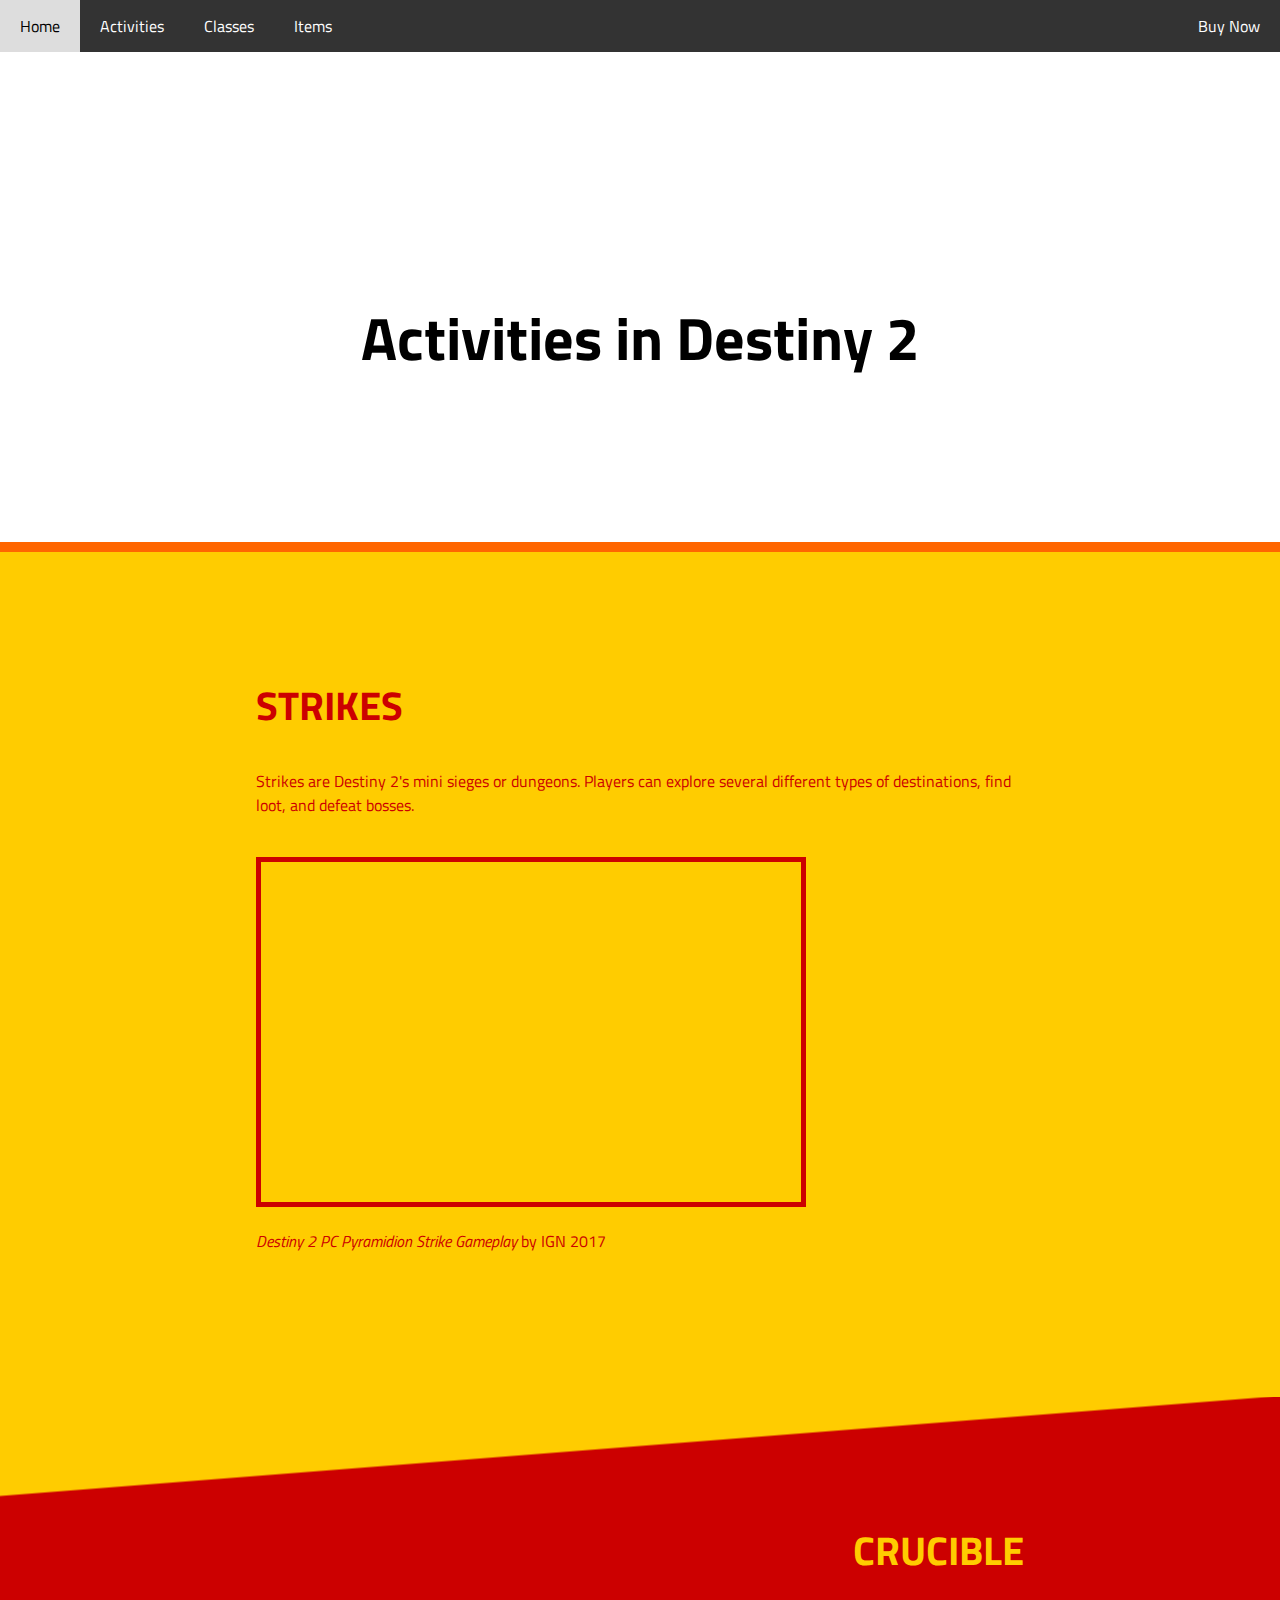
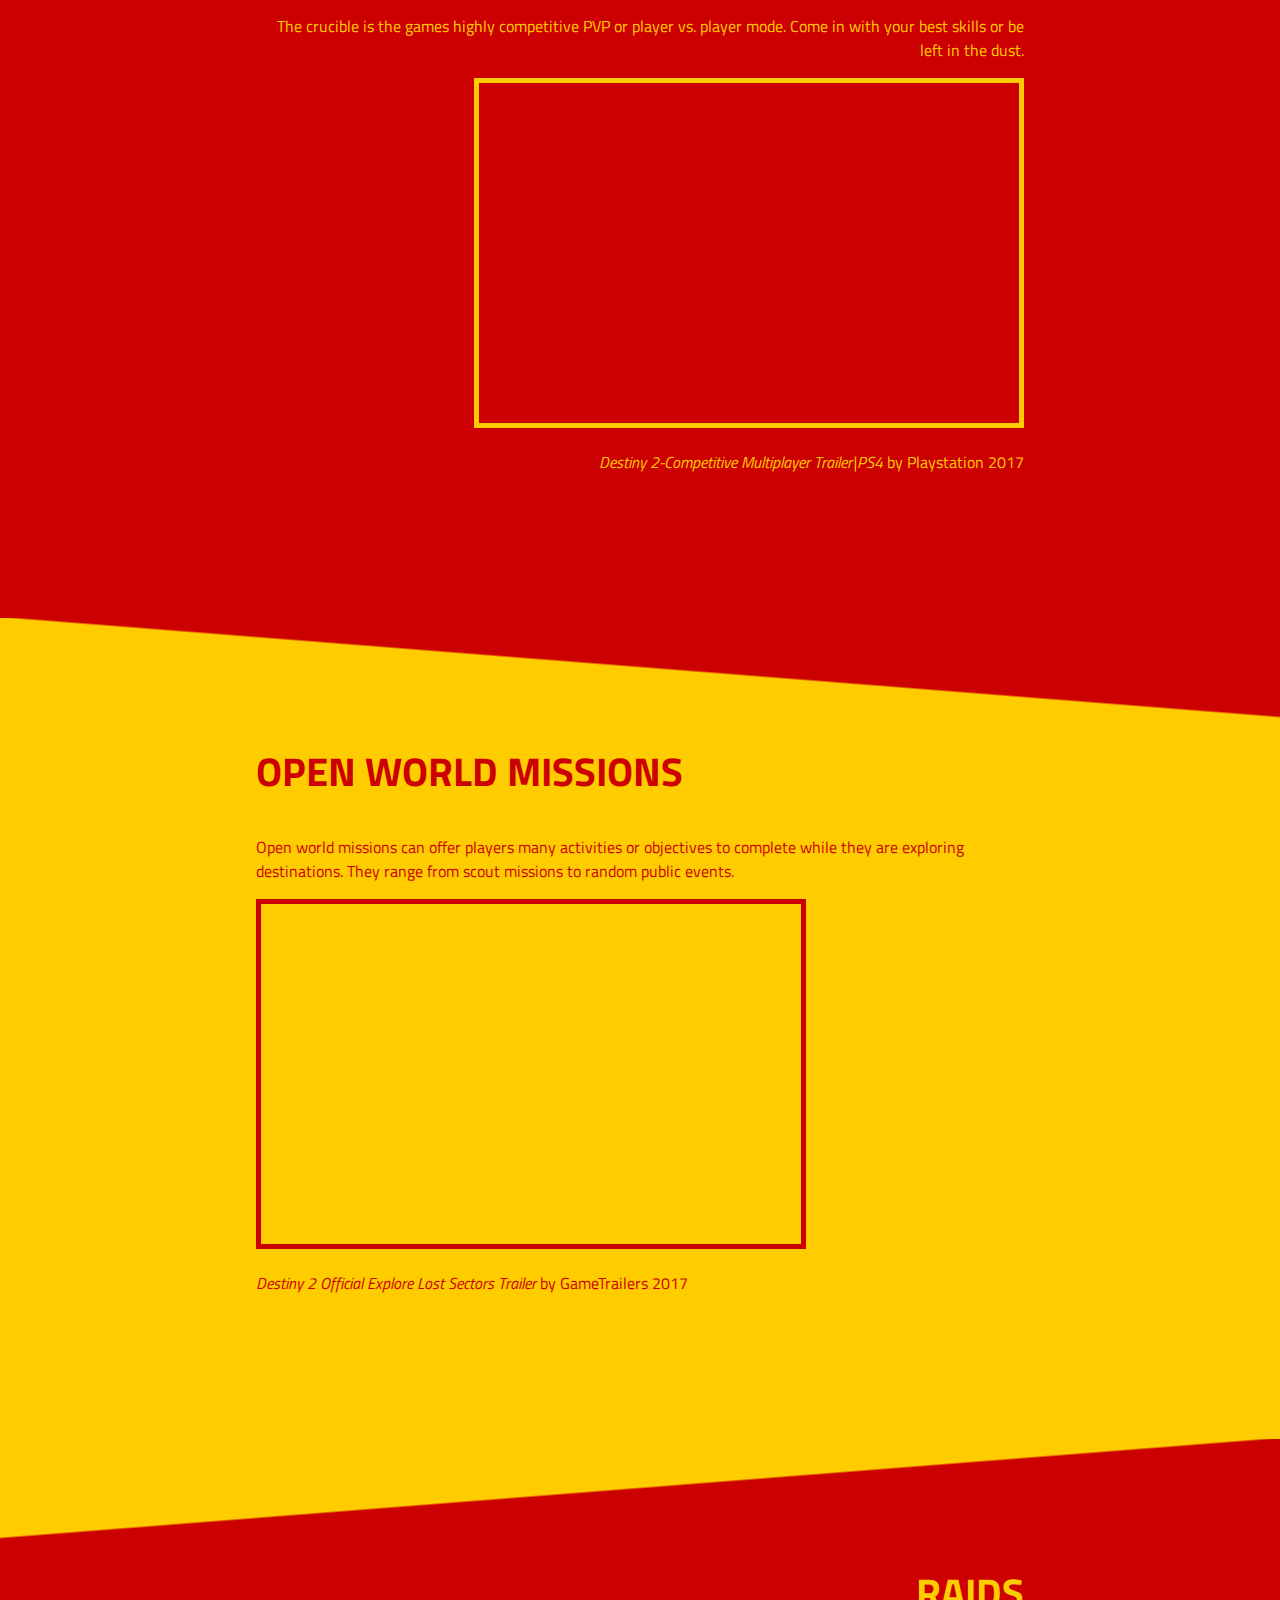
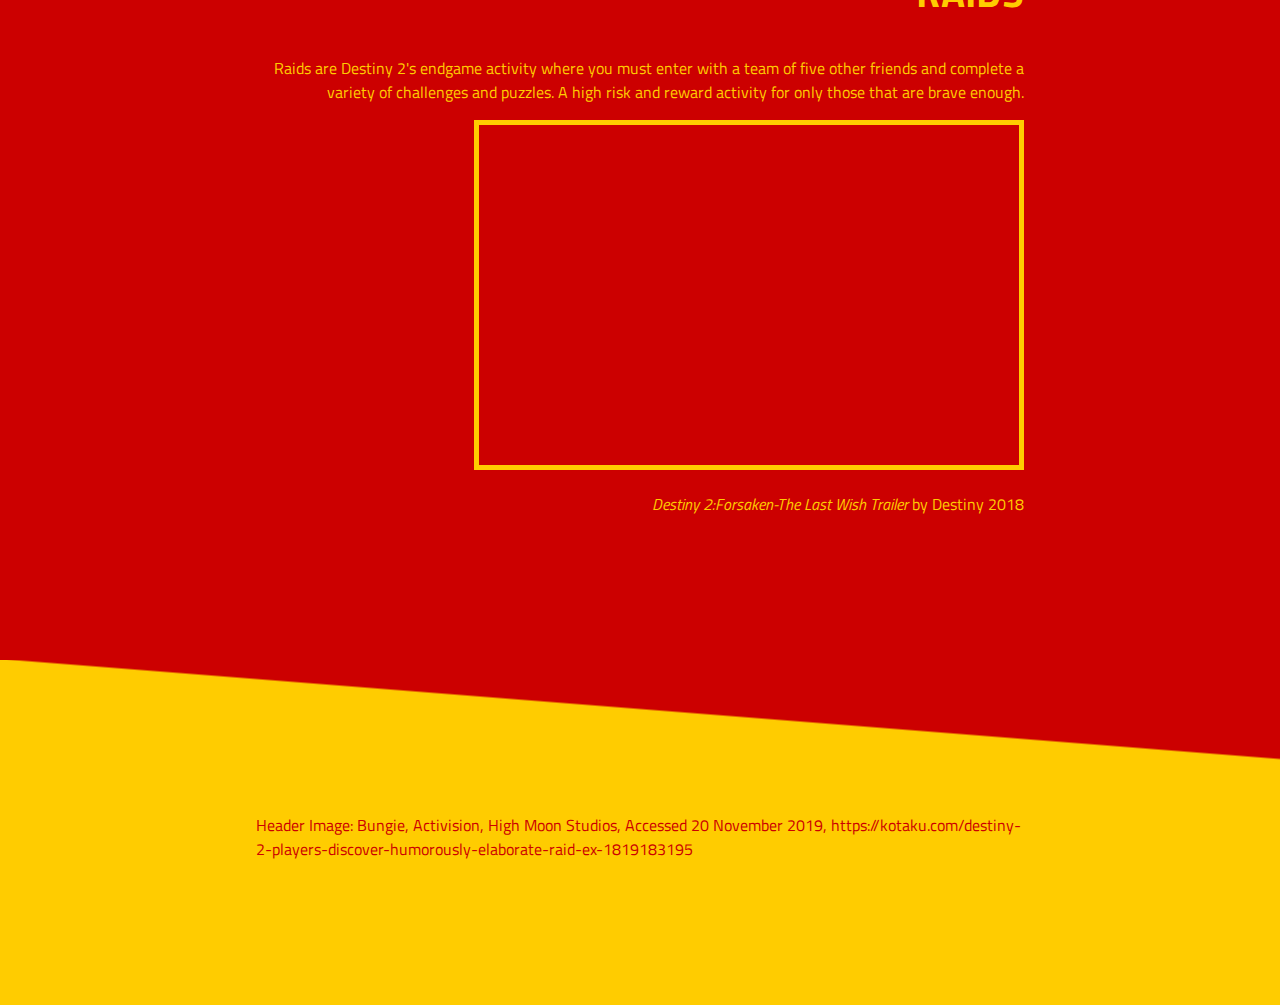
==== actpage.html @ a97f7f02 "Create actpage.html" ====
<!DOCTYPE html>
<html lang= "en">
        <head>
            <link rel="stylesheet" href="styles/substyle.css">
            <link href="https://fonts.googleapis.com/css?family=Titillium+Web&display=swap" rel="stylesheet">
            <title>
                Activities Subpage
            </title>
            <meta charset="UTF-8">
            <meta name="viewport" content="width=device-width, initial-scale=1">
        </head>
            <body>
                <!--Navigation bar for menu-->
                <div class="menubar">
                    <a href = "index.html">Home</a>
                    <a href = "actpage.html">Activities</a>
                    <a href = "classes.html">Classes</a>
                    <a href = "items.html">Items</a>
                    <a href = "buynow.html" class = "right">Buy Now</a>
                </div>
                
                <div class="headerAct">
                    <h1>Activities in Destiny 2</h1>
                    <p>Taking a look at the many activities players can partake in.</p>
                </div>    
                <div class="firstSet color-block">
                    <h2 style="font-size:40px">STRIKES</h2>
                    <p>Strikes are Destiny 2's mini sieges or dungeons. Players can explore
                        several different types of destinations, find loot, and defeat bosses.
                    </p>
                    <br/>
                    <iframe width="550" height="350" 
                     src="https://www.youtube.com/embed/8TSEWPYYQDc">
                    </iframe>
                    <p><cite>Destiny 2 PC Pyramidion Strike Gameplay</cite> by IGN 2017</p>
                </div>
                <div class="skew2"></div>
                <div class="secondSet white-block">
                    <h2 style="font-size:40px">CRUCIBLE</h2>
                    <p>The crucible is the games highly competitive PVP or
                        player vs. player mode. Come in with your best skills or
                        be left in the dust.
                    </p>
                    <iframe width="550" height="350"
                     src="https://www.youtube.com/embed/OvtXw6tAM9E">
                    </iframe>
                    <p><cite>Destiny 2-Competitive Multiplayer Trailer|PS4</cite> by Playstation 2017</p>
                </div>
                <div class="skew1"></div>
                <div class="thirdSet color-block">
                    <h2 style="font-size:40px">OPEN WORLD MISSIONS</h2>
                    <p>Open world missions can offer players many activities or 
                        objectives to complete while they are exploring destinations.
                        They range from scout missions to random public events.
                    </p>
                    <iframe width="550" height="350"
                     src="https://www.youtube.com/embed/A9Ps7rWJfmU">
                    </iframe>
                    <p><cite>Destiny 2 Official Explore Lost Sectors Trailer</cite> by GameTrailers 2017</p>
                </div>
                <div class="skew2"></div>
                <div class="fourthSet white-block">
                    <h2 style="font-size:40px">RAIDS</h2>
                    <p>Raids are Destiny 2's endgame activity where you must 
                        enter with a team of five other friends and complete
                        a variety of challenges and puzzles. A high risk and reward
                        activity for only those that are brave enough.
                    </p>
                    <iframe width="550" height="350"
                     src="https://www.youtube.com/embed/uEgW0d10PVw">
                    </iframe>
                    <p><cite>Destiny 2:Forsaken-The Last Wish Trailer</cite> by Destiny 2018</p>
                </div>
                <div class="skew1"></div>
                <div class="fifthSet color-block">
                    <br/>
                    <br/>
                    <p>Header Image: Bungie, Activision, High Moon Studios, Accessed 20 November 2019,
                       https://kotaku.com/destiny-2-players-discover-humorously-elaborate-raid-ex-1819183195</p>
                </div>
            </body>
---- styles/substyle.css ----
* {
    box-sizing: border-box;
} 

body {
    font-family : "Titillium Web",sans-serif;
    margin:0;
}

/*Navigation bar style*/
.menubar {
    overflow: hidden;
    background-color: #333;
}
  
/*Menu bar elements styles*/
.menubar a {
    float: left;
    display: block;
    color: white;
    text-align: center;
    padding: 14px 20px;
    text-decoration: none;
}
  
/*Aligns element to right side*/
.menubar a.right {
    float: right;
}
  
/*Styles menu bar elements when hoevering over them*/ 
.menubar a:hover {
    background-color: #ddd;
    color: black;
}

/*Ref:https://stackoverflow.com/questions/19256982/horizontal-scroll-css;
Styles side scrollers on items and classes pages*/
.sidescroller {
    position: relative;
    margin: auto;
    width:480px;
    overflow-x: scroll;
    white-space: nowrap;
}

/*Styles captions on images in items and classes pages*/
.caption {
    color:#33cccc;
    font-size: 20px;
    padding: 8px 12px;
    position: absolute;
    bottom:10px;
    width: 50%;
    text-align: left;
}

/*-----------------------------------ACTIVITIES PAGE-------------------------------------------------------------*/

/*Styling of activities page header*/
.headerAct{
    padding: 200px;
    text-align: center;
    background-image: url("../images/act.jpg");
    background-size: cover;
    background-position: center center;
    background-repeat: no-repeat;
    color: white;
    height:500px;
    border-bottom-style: solid;
    border-bottom-width:10px;
    border-bottom-color:#ff6600;
}
/*Styling of activity header font*/
.headerAct h1{
    font-size: 60px;
    color:black;
}
/*Styling of strikes section*/
.firstSet {
    padding:40px;
    text-align: left;
}
/*Styling of crucible section*/
.secondSet {
    padding:40px;
    text-align: right;
}
/*Styling of open world missions section*/
.thirdSet {
    padding:40px;
    text-align: left;
}
/*Styling of raids section*/
.fourthSet {
    padding:40px;
    text-align: right;
}
/*Adding border to video in second section*/
.secondSet iframe {
    border-style: solid;
    border-width: 5px;
    border-color:#ffcc00;
}
/*Adding border to video in third section*/
.thirdSet iframe {
    border-style: solid;
    border-width: 5px;
    border-color:#cc0000;
}
/*Adding border to video in fourth section*/
.fourthSet iframe {
    border-style: solid;
    border-width: 5px;
    border-color:#ffcc00;
}
/*Adding border to video in first section*/
.firstSet iframe {
    border-style: solid;
    border-width: 5px;
    border-color:#cc0000;
}

/*DIVIDER STYLING FOR PAGES - Ref:https://codepen.io/chilliconcode/pen/epQORa, 
Found a template online for a custom divider but obviously modified it to fit my needs*/

/*Sets div to certain color as well as font of the div*/
.color-block {
    background:#ffcc00;
    width:100%;
    padding:7% 20% 10% 20%;
    color:#cc0000;
}

/*Sets div to certain color as well as font of the div*/
.white-block {
    background:#cc0000;
    width:100%;
    padding:7% 20% 10% 20%;
    color:#ffcc00;
}

/*Ref:https://www.w3schools.com/css/css3_gradients.asp; Gives the effect of counter-clockwise slant 
by utilizing linear-gradient property to change to another color at a certain angle*/
.skew2{
    width:100%;
    height:100px;
    position:absolute;
    left:0px;
    background: linear-gradient(to right bottom, #ffcc00 49%, #cc0000 50%),    linear-gradient(-50deg, #cc0000 16px, #000 0);
}

/*Ref:https://www.w3schools.com/css/css3_gradients.asp; Gives the effect of clockwise slant 
by utilizing linear-gradient property to change to another color at a certain angle*/   
.skew1{
    width:100%;
    height:100px;
    position:absolute;
    left:0px;
    background: linear-gradient(to left bottom, #cc0000 49%, #ffcc00 50%);
}

/*--------------------------------CLASSES PAGE--------------------------------------------------------------------------*/

/*Styling of classes page header*/
.classHeader {
    padding: 200px;
    text-align: center;
    background-image: url("../images/classes.jpg");
    background-size: cover;
    background-position: center top;
    background-repeat: no-repeat;
    color: white;
    height: 500px;
    border-bottom-style: solid;
    border-bottom-width:10px;
    border-bottom-color:#737373;
}

/*Styling of header font*/
.classHeader h1{
    font-size: 60px;
}
/*Styling of class page sections*/
.classSet {
    padding:40px;
    text-align:center;
}
/*Ref:https://stackoverflow.com/questions/28977320/how-do-i-get-the-bullet-points-of-a-ul-to-center-with-the-text;
Style list to be in the center*/
.classSet ul {
    text-align: center;
    list-style-position: inside;
}

/*Stlyling of form*/
.survey {
    padding:40px;
    text-align: left;
}

/*Styling of labels on form*/
.survey label {
    display: block;
}
/*Stlying of images in scrollbox*/
.slides {
    height:300px;
    display: inline-block;
    width:300px;
}

/*Styling of video in scrollbox*/
.slides2 {
    height: 300px;
    display: inline-block;
    width:480px;
}

/*Divider Styling used for Classes Page, same as the template used for previous sub-page*/

.color-block-C {
    background:#ff0000;
    width:100%;
    padding:7% 20% 7% 20%;
    color:black;
}
.white-block-C {
    background:#737373;
    width:100%;
    padding:7% 20% 10% 20%;
    color:black;
}

.skew2-C{
    width:100%;
    height:100px;
    position:absolute;
    left:0px;
    background: linear-gradient(to right bottom, #ff0000 49%, #737373 50%),    linear-gradient(-50deg, #737373 16px, #000 0);
}
  
.skew1-C{
    width:100%;
    height:100px;
    position:absolute;
    left:0px;
    background: linear-gradient(to left bottom, #737373 49%, #ff0000 50%);
}

/*--------------------------------ITEMS PAGE--------------------------------------------------------------------------*/

/*Styling of header of item page*/
.itemHeader {
    padding: 200px;
    text-align: center;
    background-image: url("../images/items.jpg");
    background-size: cover;
    background-position: center center;
    background-repeat: no-repeat;
    color: #ffdb4d;
    height: 500px;
    border-bottom-style: solid;
    border-bottom-width:10px;
    border-bottom-color:#ffd11a;
}

/*Stlying of font in header*/
.itemHeader h1{
    font-size: 60px;
}
/*Styling of images in weapons section*/
.slides1 {
    height:200px;
    display: inline-block;
    width:400px;
}
/*Styling of images in armor section*/
.slides3 {
    height:400px;
    display: inline-block;
    width:400px;
}

/*Divider Styling used for Items Page, same as the template used for previous sub-page*/

.color-block-I {
    background:#5900b3;
    width:100%;
    padding:7% 20% 10% 20%;
    color:#ffd11a;
}
.white-block-I {
    background:#ffd11a;
    width:100%;
    padding:7% 20% 10% 20%;
    color:#5900b3;
}

.skew2-I{
    width:100%;
    height:100px;
    position:absolute;
    left:0px;
    background: linear-gradient(to right bottom, #5900b3 49%, #ffd11a 50%),    linear-gradient(-50deg, #ffd11a 16px, #000 0);
}

.skew1-I{
    width:100%;
    height:100px;
    position:absolute;
    left:0px;
    background: linear-gradient(to left bottom, #ffd11a 49%, #5900b3 50%);
}
/*Styling of item sections*/
.item {
    padding:40px;
    text-align: left;
}

/*--------------------------------BUY PAGE--------------------------------------------------------------------------*/

/*Styling of header in buy subpage*/
.buyHeader {
    padding: 200px;
    text-align: center;
    background-image: url("../images/buy.jpg");
    background-size: cover;
    background-position: center center;
    background-repeat: no-repeat;
    color: #e6b800;
    height: 500px;
    border-bottom-style: solid;
    border-bottom-width:10px;
    border-bottom-color:#ff6600;
}

/*Styling of header font*/
.buyHeader h1{
    font-size: 60px;
}
/*Styling of sections in subpage*/
.buySet {
    padding:40px;
    text-align: left;
}
/*Styling of font in header of each section*/
.buySet h2 {
    font-size: 40px;
}

/*Ref:https://www.w3schools.com/cssref/pr_dim_line-height.asp; sets line-height 
property so text overflows horizontally. Also styles scroll box*/
.scroll {
    width:300px;
    height:300px;
    line-height:3em;
    overflow:auto;
    padding:5px;
    position:relative;
    right:50px;
    left:60px;
}

/*Styles images in scrollbox to stack horizontally*/
.scroll img {
    display: block;
}

/*Divider Styling used for Items Page, same as the template used for previous sub-page*/

.color-block-B {
    background:#004d99;
    width:100%;
    padding:7% 20% 10% 20%;
    color:#ff6600;
}
.white-block-B {
    background:#ff6600;
    width:100%;
    padding:7% 20% 10% 20%;
    color:#004d99;
}

.skew2-B {
    width:100%;
    height:100px;
    position:absolute;
    left:0px;
    background: linear-gradient(to right bottom, #004d99 49%, #ff6600 50%),    linear-gradient(-50deg, #ff6600 16px, #000 0);
}

.skew1-B {
    width:100%;
    height:100px;
    position:absolute;
    left:0px;
    background: linear-gradient(to left bottom, #ff6600 49%, #004d99 50%);
}

/*Ref:https://www.w3schools.com/howto/howto_css_download_button.asp; 
Styling of download button*/
.downbutton {
    background-color:#4d4dff;
    border:none;
    color:white;
    padding: 12px 30px;
    cursor:pointer;
    font-size:20px;
}

/*Ref:https://www.w3schools.com/howto/howto_css_download_button.asp;
Styling of download button when hovering over it*/
.downbutton:hover {
    background-color:#8080ff;
}
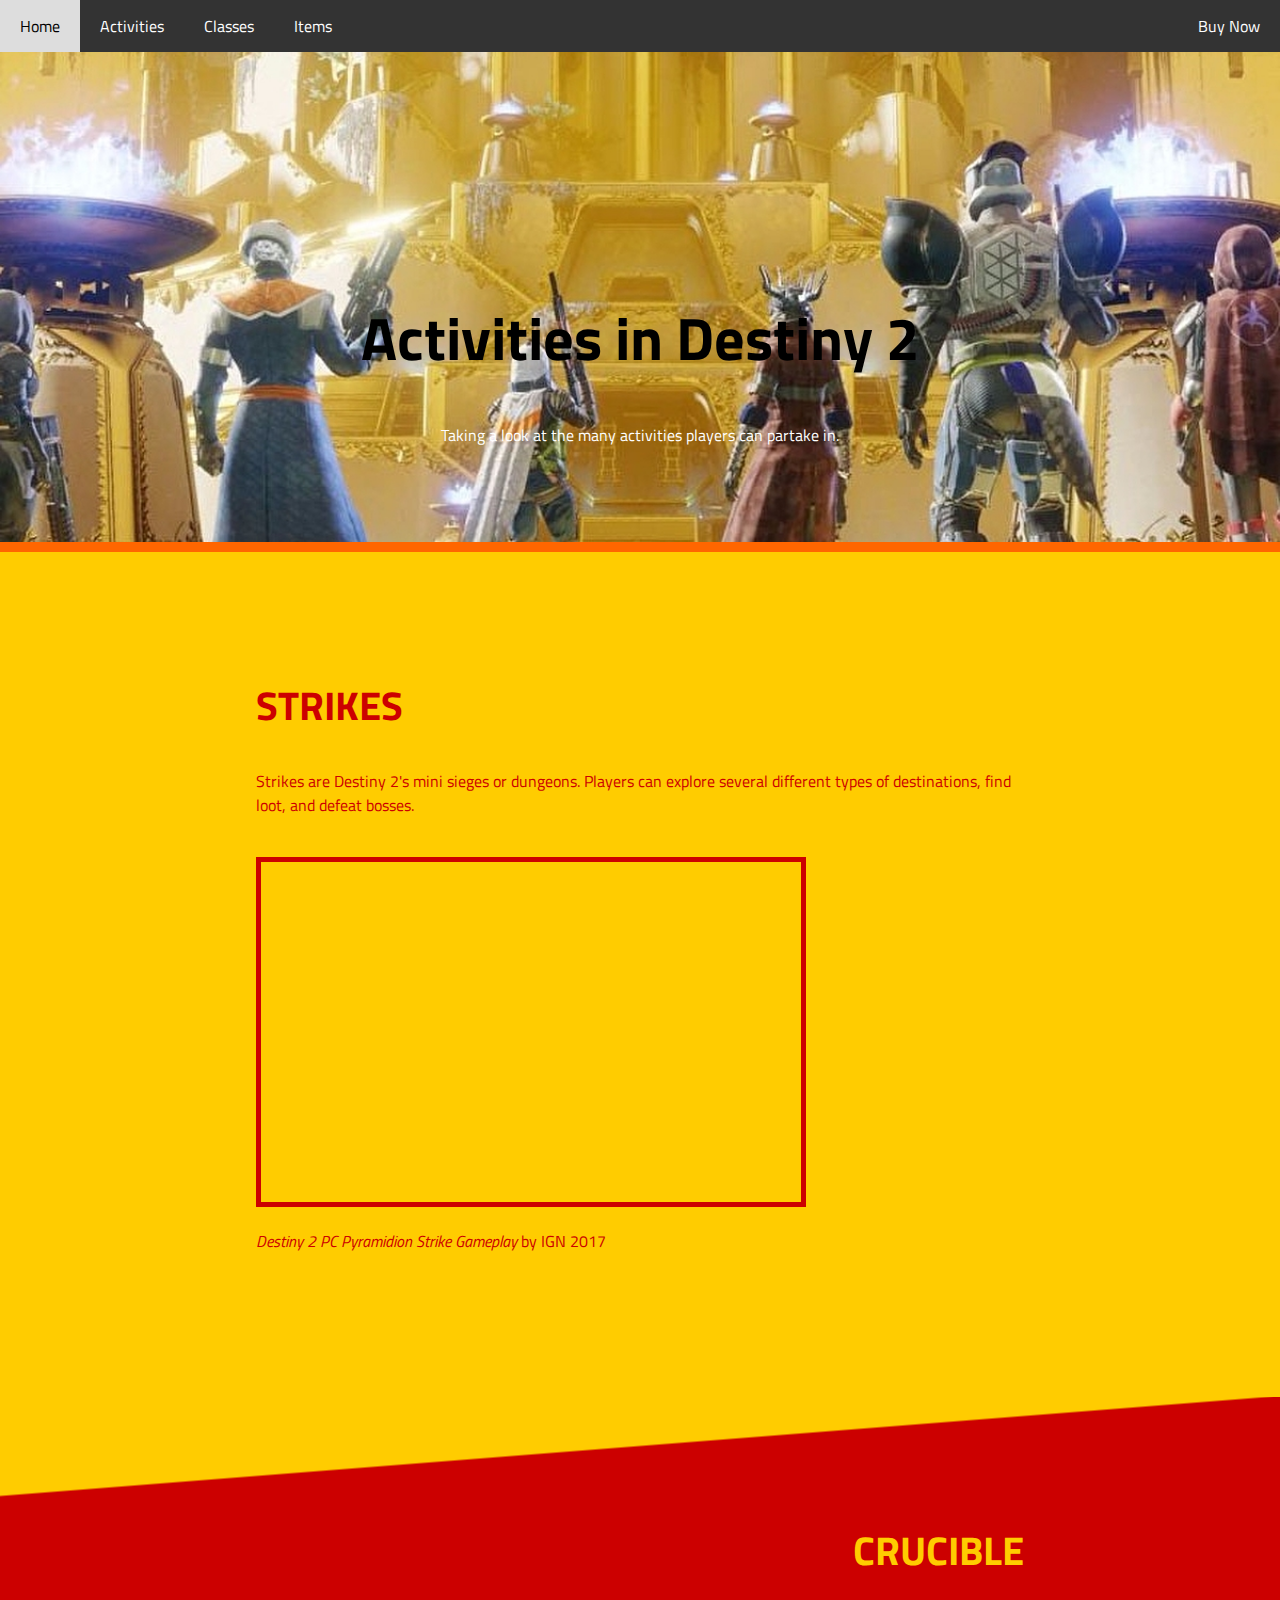
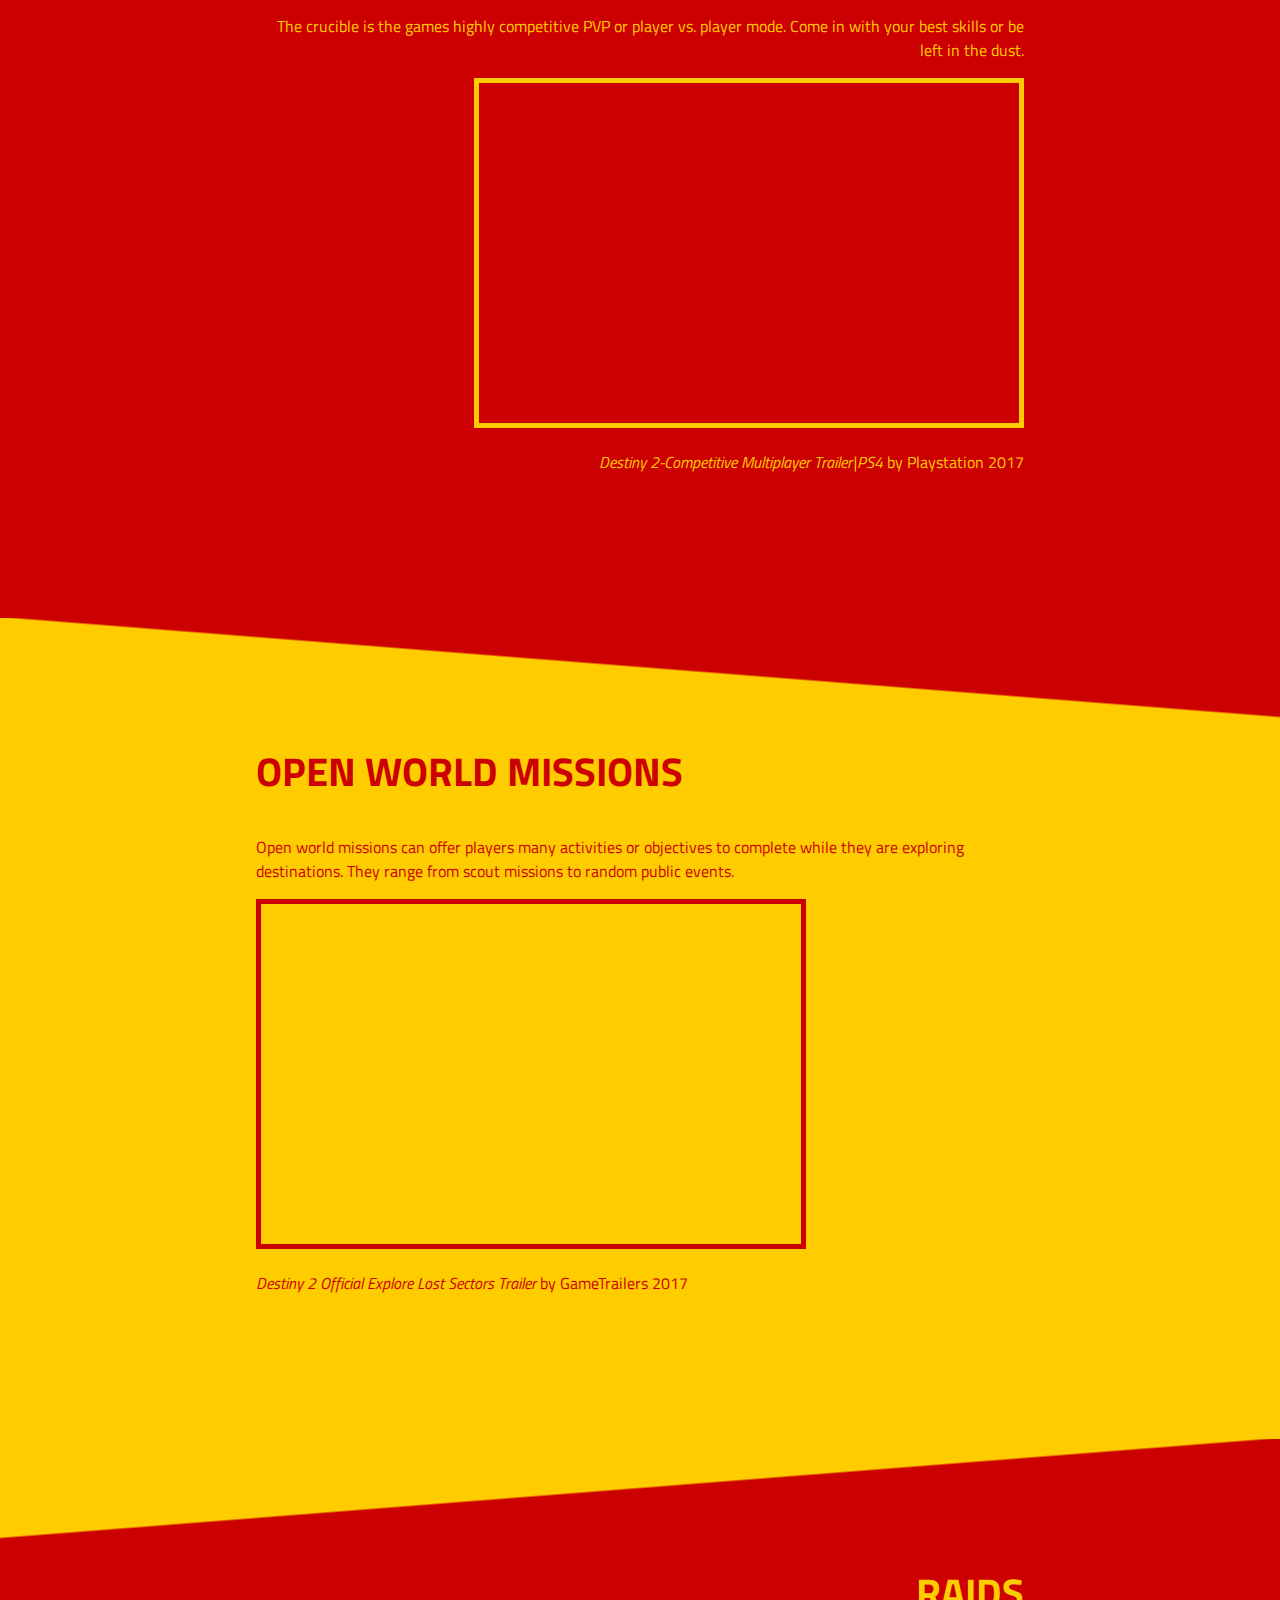
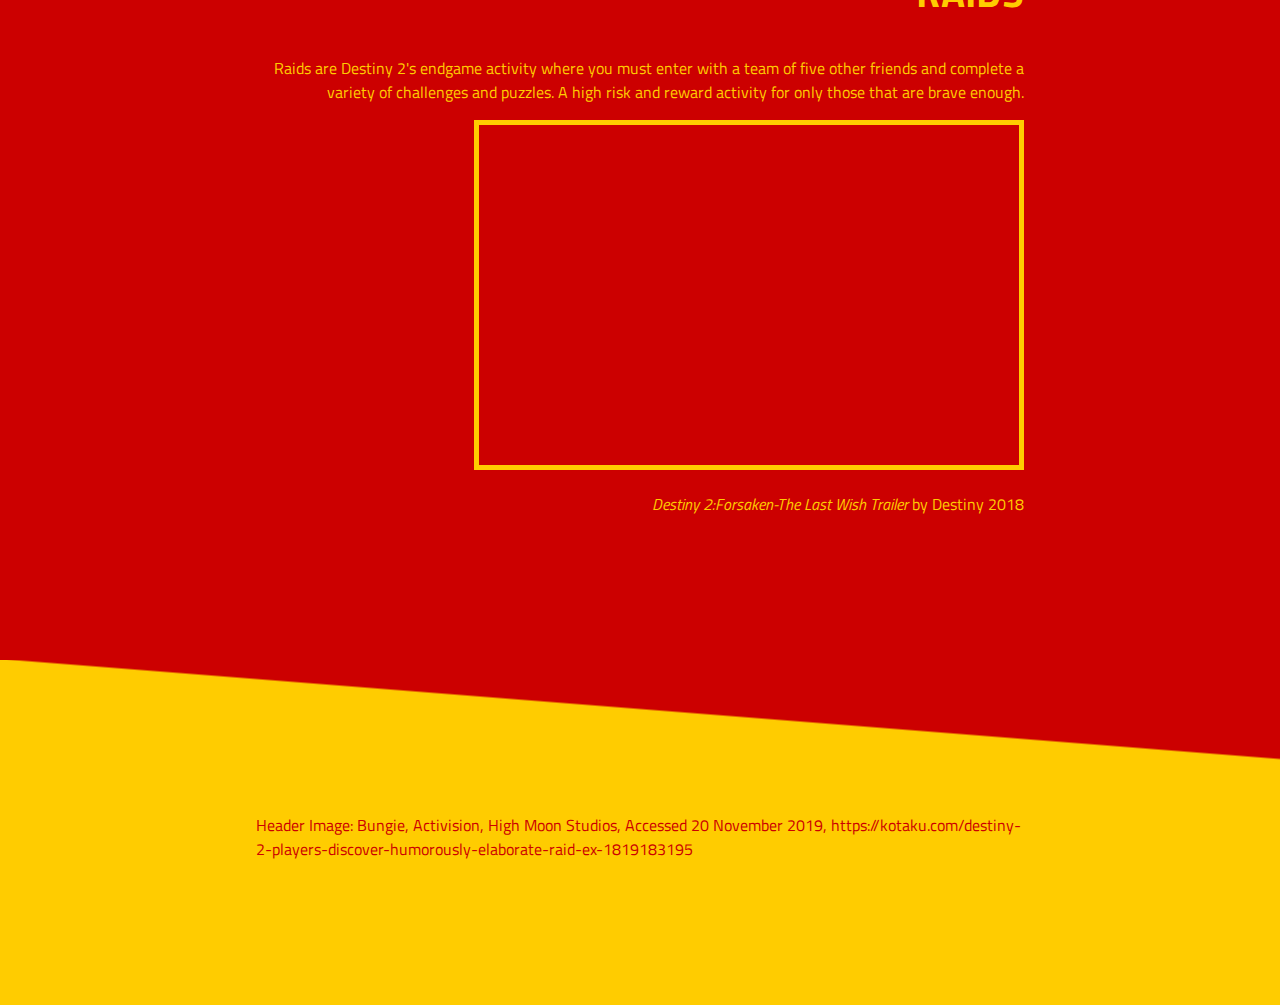
==== commit 62d499b4: "first commit" ====
--- a/actpage.html
+++ b/actpage.html
@@ -78,4 +78,4 @@
                     <p>Header Image: Bungie, Activision, High Moon Studios, Accessed 20 November 2019,
                        https://kotaku.com/destiny-2-players-discover-humorously-elaborate-raid-ex-1819183195</p>
                 </div>
-            </body>            
+            </body>            --- a/styles/substyle.css
+++ b/styles/substyle.css
@@ -417,3 +417,4 @@
 
 
 
+
